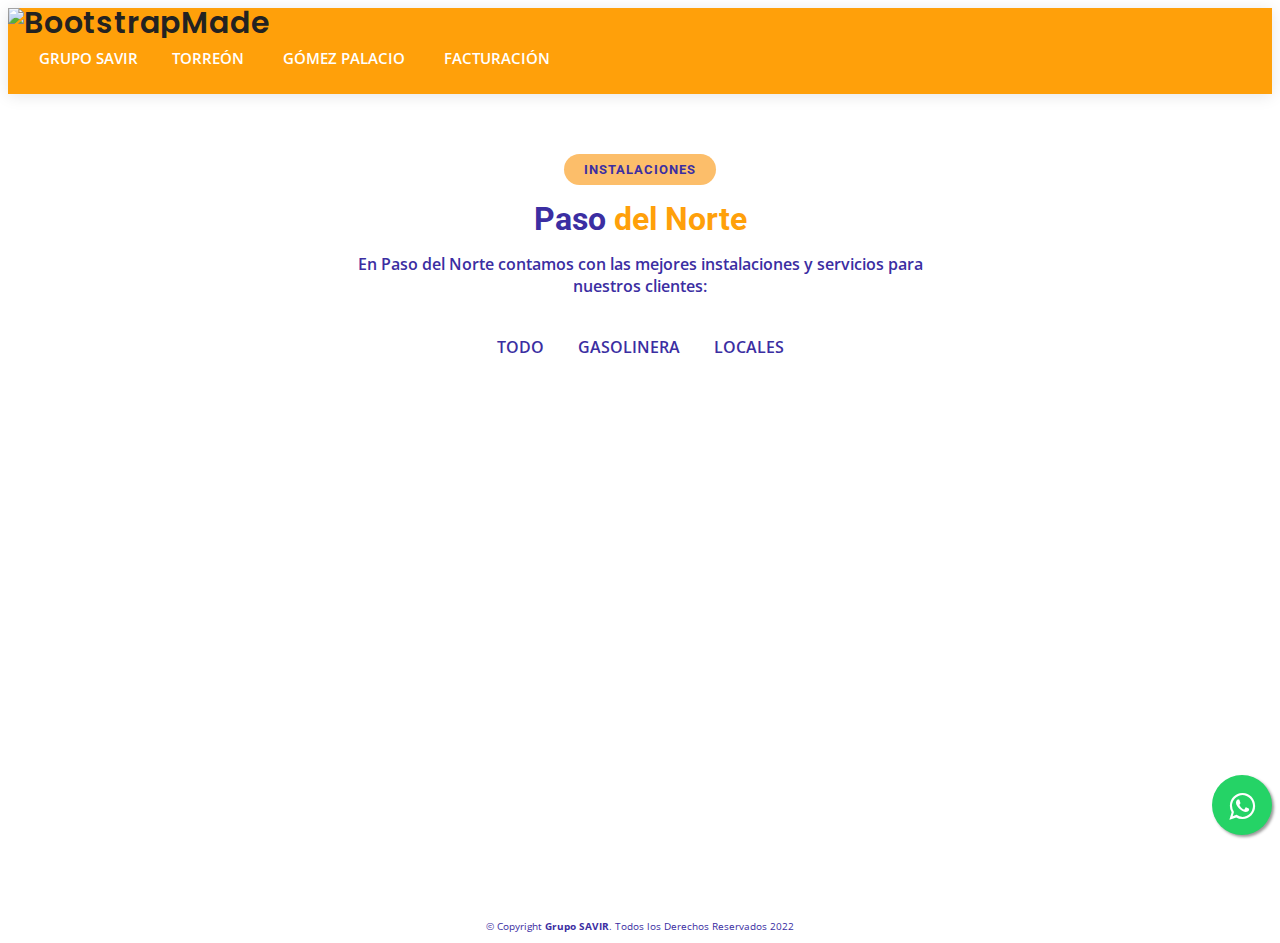
==== instalaciones-psn-gp.html @ e143ff2a "1" ====
<!DOCTYPE html>
<html lang="en">

<head>
  <meta charset="utf-8">
  <meta content="width=device-width, initial-scale=1.0" name="viewport">

  <title>Grupo Savir</title>
  <meta content="" name="description">
  <meta content="" name="keywords">

  <!-- Favicons -->
  <link href="assets/img/favicon.png" rel="icon">
  <link href="assets/img/apple-touch-icon.png" rel="apple-touch-icon">

  <!-- Google Fonts -->
  <link href="https://fonts.googleapis.com/css?family=Open+Sans:300,300i,400,400i,600,600i,700,700i|Roboto:300,300i,400,400i,500,500i,600,600i,700,700i|Poppins:300,300i,400,400i,500,500i,600,600i,700,700i" rel="stylesheet">

  <!-- Vendor CSS Files -->
  <link href="assets/vendor/aos/aos.css" rel="stylesheet">
  <link href="assets/vendor/bootstrap/css/bootstrap.min.css" rel="stylesheet">
  <link href="assets/vendor/bootstrap-icons/bootstrap-icons.css" rel="stylesheet">
  <link href="assets/vendor/boxicons/css/boxicons.min.css" rel="stylesheet">
  <link href="assets/vendor/glightbox/css/glightbox.min.css" rel="stylesheet">
  <link href="assets/vendor/swiper/swiper-bundle.min.css" rel="stylesheet">

  <!-- Template Main CSS File -->
  <link href="assets/css/style.css" rel="stylesheet">
     <link rel="stylesheet" href="assets/css/whatsapp.css">

  <!-- =======================================================
  * Template Name: BizLand - v3.7.0
  * Template URL: https://bootstrapmade.com/bizland-bootstrap-business-template/
  * Author: BootstrapMade.com
  * License: https://bootstrapmade.com/license/
  ======================================================== -->
    
</head>

<body>
<link rel="stylesheet" href="https://maxcdn.bootstrapcdn.com/font-awesome/4.5.0/css/font-awesome.min.css">
<a href="https://api.whatsapp.com/send?l=en&phone=+528711174532&text=Hola!%20Me%20gustar%C3%ADa%20agendar%20una%20cita" class="float" target="_blank">
<i class="fa fa-whatsapp my-float"></i>
</a>
 
  <!-- ======= Header ======= -->
  <header id="header" class="d-flex align-items-center">
    <div class="container d-flex align-items-center justify-content-between">

      <h1 class="logo"><a href="index.html"><img alt="BootstrapMade" src="assets/img/logo2.png"></a></h1>
      <!-- Uncomment below if you prefer to use an image logo -->
      <!-- <a href="index.html" class="logo"><img src="assets/img/logo.png" alt=""></a>-->

      <nav id="navbar" class="navbar">
        <ul>
             <li><a class="nav-link scrollto active" href="#hero"><a href="index.html">GRUPO SAVIR</a></a></li>
          
   <li class="dropdown"><a href="#"><span>TORREÓN</span> <i class="bi bi-chevron-down"></i></a>
            <ul>
              
              <li class="dropdown"><a href="#"><span>Paso del Norte</span> <i class="bi bi-chevron-right"></i></a>
                <ul>
                  <li><a href="servicios-psn-tr.html">Servicios</a></li>
                  <li><a href="instalaciones-psn-tr.html">Instalaciones</a></li>
                  
  
                </ul>
              </li>
                
                <li><a href="serv-insta-tgs.html">Territorio<br>Guerreros Sport</a></li>
                
                <li><a href="serv-insta-sl-tr.html">Súper Lavado<br>Clean Car</a></li>
                
                <li><a href="contacto-psn-tr.html">Contacto</a></li>

             
               
            </ul>
          </li>
            
            <li class="dropdown"><a href="#"><span>GÓMEZ PALACIO</span> <i class="bi bi-chevron-down"></i></a>
            <ul>
              
              <li class="dropdown"><a href="#"><span>Paso del Norte</span> <i class="bi bi-chevron-right"></i></a>
                <ul>
                  <li><a href="servicios-psn-gp.html">Servicios</a></li>
                  <li><a href="instalaciones-psn-gp.html">Instalaciones</a></li>
                  

                </ul>
              </li>
                 
                <li><a href="serv-insta-sl-gp.html">Súper Lavado<br>Clean Car</a></li>
                
                <li><a href="contacto-psn-gp.html">Contacto</a></li>

              
            </ul>
          </li>
          
          <li class="dropdown"><a href="#"><span>FACTURACIÓN</span> <i class="bi bi-chevron-down"></i></a>
            <ul>
              <li><a href="left-sidebar.html">Torreón</a></li>
                <li><a href="#">Gómez Palacio</a></li>
                </ul>
          </li>
          
        </ul>
        <i class="bi bi-list mobile-nav-toggle"></i>
      </nav><!-- .navbar -->

    </div>
  </header><!-- End Header -->

   
    
 
    
    <!-- ======= Portfolio Section ======= -->
    <section id="portfolio" class="portfolio">
      <div class="container" data-aos="fade-up">

        <div class="section-title">
          <h2>INSTALACIONES</h2>
          <h3>Paso<span> del Norte</span></h3>
          <p>En Paso del Norte contamos con las mejores instalaciones y servicios para nuestros clientes:</p>
        </div>

        <div class="row" data-aos="fade-up" data-aos-delay="100">
          <div class="col-lg-12 d-flex justify-content-center">
            
          </div>
        </div>
          
          
          
        <div class="row" data-aos="fade-up" data-aos-delay="100">
          <div class="col-lg-12 d-flex justify-content-center">
            <ul id="portfolio-flters">
              <li data-filter="*" class="filter-active">TODO</li>
              <li data-filter=".filter-app">GASOLINERA</li>
              <li data-filter=".filter-card">LOCALES</li>
              
            </ul>
          </div>
        </div>

          
          
          

        <div class="row portfolio-container" data-aos="fade-up" data-aos-delay="200">

          <div class="col-lg-4 col-md-6 portfolio-item filter-app">
            <img src="assets/img/portfolio/portfolio-42.jpg" class="img-fluid" alt="">
            <div class="portfolio-info">
              <h4>PASO DEL NORTE</h4>
              <p>SUCURSAL GÓMEZ PALACIO</p>
              <a href="assets/img/portfolio/portfolio-42.jpg" data-gallery="portfolioGallery" class="portfolio-lightbox preview-link" title=""><i class="bx bx-plus"></i></a>
              <a href="https://www.youtube.com/watch?v=MN6iuJ6tlH4" target="_blank" class="details-link" title="More Details"><i class="bx bx-link"></i></a>
            </div>
          </div>

          <div class="col-lg-4 col-md-6 portfolio-item filter-card">
            <img src="assets/img/portfolio/portfolio-43.jpg" class="img-fluid" alt="">
            <div class="portfolio-info">
              <h4>RENTA DE LOCALES</h4>
              <p>SUCURSAL GÓMEZ PALACIO</p>
              <a href="assets/img/portfolio/portfolio-43.jpg" data-gallery="portfolioGallery" class="portfolio-lightbox preview-link" title=""><i class="bx bx-plus"></i></a>
               
              
            </div>
          </div>

          <div class="col-lg-4 col-md-6 portfolio-item filter-app">
            <img src="assets/img/portfolio/portfolio-47.jpg" class="img-fluid" alt="">
            <div class="portfolio-info">
              
              <p>PASO DEL NORTE</p>
              <a href="assets/img/portfolio/portfolio-47.jpg" data-gallery="portfolioGallery" class="portfolio-lightbox preview-link" title=""><i class="bx bx-plus"></i></a>
              
            </div>
          </div>
      
            
       <div class="col-lg-4 col-md-6 portfolio-item filter-app">
            <img src="assets/img/portfolio/portfolio-41.jpg" class="img-fluid" alt="">
            <div class="portfolio-info">
              
              <p>PASO DEL NORTE</p>
              <a href="assets/img/portfolio/portfolio-41.jpg" data-gallery="portfolioGallery" class="portfolio-lightbox preview-link" title=""><i class="bx bx-plus"></i></a>
              
            </div>
          </div>
     
   
                  <div class="col-lg-4 col-md-6 portfolio-item filter-card">
            <img src="assets/img/portfolio/portfolio-44.jpg" class="img-fluid" alt="">
            <div class="portfolio-info">
              
              <p>RENTA DE LOCALES</p>
              <a href="assets/img/portfolio/portfolio-44.jpg" data-gallery="portfolioGallery" class="portfolio-lightbox preview-link" title=""><i class="bx bx-plus"></i></a>
             
            </div>
          </div>
            
        
      <div class="col-lg-4 col-md-6 portfolio-item filter-app">
            <img src="assets/img/portfolio/portfolio-45.jpg" class="img-fluid" alt="">
            <div class="portfolio-info">
             
              <p>PASO DEL NORTE</p> 
              <a href="assets/img/portfolio/portfolio-45.jpg" data-gallery="portfolioGallery" class="portfolio-lightbox preview-link" title=""><i class="bx bx-plus"></i></a>
              
            </div>
          </div>      
     
 
                  <div class="col-lg-4 col-md-6 portfolio-item filter-card">
            <img src="assets/img/portfolio/portfolio-46.jpg" class="img-fluid" alt="">
            <div class="portfolio-info">
              
              <p>RENTA DE LOCALES</p>
              <a href="assets/img/portfolio/portfolio-46.jpg" data-gallery="portfolioGallery" class="portfolio-lightbox preview-link" title=""><i class="bx bx-plus"></i></a>
             
            </div>
          </div>        
            
    
      <div class="col-lg-4 col-md-6 portfolio-item filter-app">
            <img src="assets/img/portfolio/portfolio-15.jpg" class="img-fluid" alt="">
            <div class="portfolio-info">
              
              <p>PASO DEL NORTE</p>
              <a href="assets/img/portfolio/portfolio-15.jpg" data-gallery="portfolioGallery" class="portfolio-lightbox preview-link" title=""><i class="bx bx-plus"></i></a>
              
            </div>
          </div>                
            
      
       <div class="col-lg-4 col-md-6 portfolio-item filter-card">
            <img src="assets/img/portfolio/portfolio-48.jpg" class="img-fluid" alt="">
            <div class="portfolio-info">
              
              <p>RENTA DE LOCALES</p>
              <a href="assets/img/portfolio/portfolio-8.jpg" data-gallery="portfolioGallery" class="portfolio-lightbox preview-link" title=""><i class="bx bx-plus"></i></a>
              
            </div>
          </div>
     
    
       
        </div>

      </div>
    </section><!-- End Portfolio Section -->

    
    
    
    
    
    
    
    
    
          
          
          

        <div class="row portfolio-container" data-aos="fade-up" data-aos-delay="200">

            </div>
    
            
            

   



    
    

  
      
  
      
      
      
      
      
      
      
      
      
    
    
    
    
    
    
          <!-- <br>
          <div class="col-lg-5">
            <form action="forms/contacto.php" method="post" role="form" class="php-email-form">
              <div class="row">
                <div class="col form-group">
                  <input type="text" name="name" class="form-control" id="name" placeholder="Your Name" required>
                </div>
                <div class="col form-group">
                  <input type="email" class="form-control" name="email" id="email" placeholder="Your Email" required>
                </div>
              </div>
              <div class="form-group">
                <input type="text" class="form-control" name="subject" id="subject" placeholder="Subject" required>
              </div>
              <div class="form-group">
                <textarea class="form-control" name="message" rows="5" placeholder="Message" required></textarea>
              </div>
              <div class="my-3">
                <div class="loading">Loading</div>
                <div class="error-message"></div>
                <div class="sent-message">Your message has been sent. Thank you!</div>
              </div>
              <div class="text-center"><button type="submit">Send Message</button></div>
            </form>
          </div> -->

        </div>

      </div>        </div>
    </section><!-- End Contact Section -->

  </main><!-- End #main -->
 

 

    <div class="container py-4">
      <div class="copyright"><center><font face="" size=1px>
          &copy; Copyright <strong><span>Grupo SAVIR</span></strong>. Todos los Derechos Reservados 2022</font></center>
      </div>
  </footer><!-- End Footer -->

  <div id="preloader"></div>
  <a href="#" class="back-to-top d-flex align-items-center justify-content-center"><i class="bi bi-arrow-up-short"></i></a>

  <!-- Vendor JS Files -->
  <script src="assets/vendor/purecounter/purecounter.js"></script>
  <script src="assets/vendor/aos/aos.js"></script>
  <script src="assets/vendor/bootstrap/js/bootstrap.bundle.min.js"></script>
  <script src="assets/vendor/glightbox/js/glightbox.min.js"></script>
  <script src="assets/vendor/isotope-layout/isotope.pkgd.min.js"></script>
  <script src="assets/vendor/swiper/swiper-bundle.min.js"></script>
  <script src="assets/vendor/waypoints/noframework.waypoints.js"></script>
  <script src="assets/vendor/php-email-form/validate.js"></script>

  <!-- Template Main JS File -->
  <script src="assets/js/main.js"></script>
       <script src="js/jquery.js"></script>
<script src="js/jquery.easing.1.3.js"></script>
<script src="js/bootstrap.min.js"></script>
<script src="js/jquery.fancybox.pack.js"></script>
<script src="js/jquery.fancybox-media.js"></script>  
<script src="js/jquery.flexslider.js"></script>
<script src="js/animate.js"></script>
<!-- Vendor Scripts -->
<script src="js/modernizr.custom.js"></script>
<script src="js/jquery.isotope.min.js"></script>
<script src="js/jquery.magnific-popup.min.js"></script>
<script src="js/animate.js"></script>
<script src="js/custom.js"></script> 

</body>

</html>
---- assets/css/style.css ----
/**
* Template Name: BizLand - v3.7.0
* Template URL: https://bootstrapmade.com/bizland-bootstrap-business-template/
* Author: BootstrapMade.com
* License: https://bootstrapmade.com/license/
*/

/*--------------------------------------------------------------
# General
--------------------------------------------------------------*/
body {
  font-family: "Open Sans", sans-serif;
  color: #3b2ea2;
}

a {
  color: #3b2ea2;
  text-decoration: none;
}

a:hover {
  color: #ffa00a;
  text-decoration: none;
}

h1, h2, h3, h4, h5, h6 {
  font-family: "Roboto", sans-serif;
}

/*--------------------------------------------------------------
# Preloader
--------------------------------------------------------------*/
#preloader {
  position: fixed;
  top: 0;
  left: 0;
  right: 0;
  bottom: 0;
  z-index: 9999;
  overflow: hidden;
  background: #fff;
}

#preloader:before {
  content: "";
  position: fixed;
  top: calc(50% - 30px);
  left: calc(50% - 30px);
  border: 6px solid #3b2ea2;
  border-top-color: #e2eefd;
  border-radius: 50%;
  width: 60px;
  height: 60px;
  -webkit-animation: animate-preloader 1s linear infinite;
  animation: animate-preloader 1s linear infinite;
}

@-webkit-keyframes animate-preloader {
  0% {
    transform: rotate(0deg);
  }
  100% {
    transform: rotate(360deg);
  }
}

@keyframes animate-preloader {
  0% {
    transform: rotate(0deg);
  }
  100% {
    transform: rotate(360deg);
  }
}
/*--------------------------------------------------------------
# Back to top button
--------------------------------------------------------------*/
.back-to-top {
  position: fixed;
  visibility: hidden;
  opacity: 0;
  right: 15px;
  bottom: 15px;
  z-index: 996;
  background: #3b2ea2;
  width: 40px;
  height: 40px;
  border-radius: 4px;
  transition: all 0.4s;
}
.back-to-top i {
  font-size: 28px;
  color: #fff;
  line-height: 0;
}
.back-to-top:hover {
  background: #ffa00a;
  color: #fff;
}
.back-to-top.active {
  visibility: visible;
  opacity: 1;
}

/*--------------------------------------------------------------
# Disable aos animation delay on mobile devices
--------------------------------------------------------------*/
@media screen and (max-width: 768px) {
  [data-aos-delay] {
    transition-delay: 0 !important;
  }
}
/*--------------------------------------------------------------
# Top Bar
--------------------------------------------------------------*/
#topbar {
  background: #171717;
  height: 40px;
  font-size: 10px;
  transition: all 0.5s;
  color: #fff;
  padding: 0;
}
#topbar .contact-info i {
  font-style: normal;
  color: #fff;
}
#topbar .contact-info i a, #topbar .contact-info i span {
  padding-left: 3px;
  color: #fff;
}
#topbar .contact-info i a {
  line-height: 0;
  transition: 0.3s;
  transition: 0.3s;
}
#topbar .contact-info i a:hover {
  color: #fff;
  text-decoration: underline;
}
#topbar .social-links a {
  color: rgba(255, 255, 255, 0.7);
  line-height: 0;
  transition: 0.3s;
  margin-left: 20px;
}
#topbar .social-links a:hover {
  color: white;
}

/*--------------------------------------------------------------
# Header
--------------------------------------------------------------*/
#header {
  background: #ffa00a;
  transition: all 0.5s;
  z-index: 997;
  height: 86px;
  box-shadow: 0px 2px 15px rgba(0, 0, 0, 0.1);
}
#header.fixed-top {
  height: 70px;
}
#header .logo {
  font-size: 30px;
  margin: 0;
  padding: 0;
  line-height: 1;
  font-weight: 600;
  letter-spacing: 0.8px;
  font-family: "Poppins", sans-serif;
}
#header .logo a {
  color: #222222;
}
#header .logo a span {
  color: #3b2ea2;
}
#header .logo img {
  max-height: 50px;
}

.scrolled-offset {
  margin-top: 70px;
}

/*--------------------------------------------------------------
# Navigation Menu
--------------------------------------------------------------*/
/**
* Desktop Navigation 
*/
.navbar {
  padding: 0;
}
.navbar ul {
  margin: 0;
  padding: 0;
  display: flex;
  list-style: none;
  align-items: center;
}
.navbar li {
  position: relative;
}
.navbar > ul > li {
  white-space: nowrap;
  padding: 10px 0 10px 28px;
}
.navbar a, .navbar a:focus {
  display: flex;
  align-items: center;
  justify-content: space-between;
  padding: 0 3px;
  font-size: 15px;
  font-weight: 600;
  color: #fff;
  white-space: nowrap;
  transition: 0.3s;
  position: relative;
}
.navbar a i, .navbar a:focus i {
  font-size: 12px;
  line-height: 0;
  margin-left: 5px;
}
.navbar > ul > li > a:before {
  content: "";
  position: absolute;
  width: 100%;
  height: 2px;
  bottom: -6px;
  left: 0;
  background-color: #ffa00a;
  visibility: hidden;
  width: 0px;
  transition: all 0.3s ease-in-out 0s;
}
.navbar a:hover:before, .navbar li:hover > a:before, .navbar .active:before {
  visibility: visible;
  width: 100%;
}
.navbar a:hover, .navbar .active, .navbar .active:focus, .navbar li:hover > a {
  color: #3b2ea2;
}
.navbar .dropdown ul {
  display: block;
  position: absolute;
  left: 28px;
  top: calc(100% + 30px);
  margin: 0;
  padding: 10px 0;
  z-index: 99;
  opacity: 0;
  visibility: hidden;
  background: #1f175e;
  box-shadow: 0px 0px 30px rgba(127, 137, 161, 0.25);
  transition: 0.3s;
}
.navbar .dropdown ul li {
  min-width: 200px;
}
.navbar .dropdown ul a {
  padding: 10px 20px;
  font-weight: 400;
}
.navbar .dropdown ul a i {
  font-size: 12px;
}
.navbar .dropdown ul a:hover, .navbar .dropdown ul .active:hover, .navbar .dropdown ul li:hover > a {
  color: #ffa00a;
}
.navbar .dropdown:hover > ul {
  opacity: 1;
  top: 100%;
  visibility: visible;
}
.navbar .dropdown .dropdown ul {
  top: 0;
  left: calc(100% - 30px);
  visibility: hidden;
}
.navbar .dropdown .dropdown:hover > ul {
  opacity: 1;
  top: 0;
  left: 100%;
  visibility: visible;
}
@media (max-width: 1366px) {
  .navbar .dropdown .dropdown ul {
    left: -90%;
  }
  .navbar .dropdown .dropdown:hover > ul {
    left: -100%;
  }
}

/**
* Mobile Navigation 
*/
.mobile-nav-toggle {
  color: #1f175e;
  font-size: 28px;
  cursor: pointer;
  display: none;
  line-height: 0;
  transition: 0.5s;
}
.mobile-nav-toggle.bi-x {
  color: #ffa00a; 
}

@media (max-width: 991px) {
  .mobile-nav-toggle {
    display: block;
  }

  .navbar ul {
    display: none;
  }
}
.navbar-mobile {
  position: fixed;
  overflow: hidden;
  top: 0;
  right: 0;
  left: 0;
  bottom: 0;
  background: rgba(9, 9, 9, 0.9);
  transition: 0.3s;
  z-index: 999;
}
.navbar-mobile .mobile-nav-toggle {
  position: absolute;
  top: 15px;
  right: 15px;
}
.navbar-mobile ul {
  display: block;
  position: absolute;
  top: 55px;
  right: 15px;
  bottom: 15px;
  left: 15px;
  padding: 10px 0;
  background-color: #ffa00a;  
  overflow-y: auto;
  transition: 0.3s;
}
.navbar-mobile a, .navbar-mobile a:focus {
  padding: 10px 20px;
  font-size: 15px;
  color: #ffffff;
}
.navbar-mobile > ul > li {
  padding: 0;
}
.navbar-mobile a:hover:before, .navbar-mobile li:hover > a:before, .navbar-mobile .active:before {
  visibility: hidden;
}
.navbar-mobile a:hover, .navbar-mobile .active, .navbar-mobile li:hover > a {
  color: #1f175e;
}
.navbar-mobile .getstarted, .navbar-mobile .getstarted:focus {
  margin: 15px;
}
.navbar-mobile .dropdown ul {
  position: static;
  display: none;
  margin: 10px 20px;
  padding: 10px 0;
  z-index: 99;
  opacity: 1;
  visibility: visible;
  background: #1f175e;
  box-shadow: 0px 0px 30px rgba(127, 137, 161, 0.25);
}
.navbar-mobile .dropdown ul li {
  min-width: 200px;
}
.navbar-mobile .dropdown ul a {
  padding: 10px 20px;
}
.navbar-mobile .dropdown ul a i {
  font-size: 12px;
}
.navbar-mobile .dropdown ul a:hover, .navbar-mobile .dropdown ul .active:hover, .navbar-mobile .dropdown ul li:hover > a {
  color: #ffa00a;
}
.navbar-mobile .dropdown > .dropdown-active {
  display: block;
}


/*--------------------------------------------------------------
# Hero Section
--------------------------------------------------------------*/
#hero {
  width: 100%;
  height: 75vh;
  background: url("../img/hero-bg2.jpg") top left;
  background-size: cover;
  position: relative;
}
#hero:before {
  content: "";
  background: rgba(255, 255, 255, 0.3);
  position: absolute;
  bottom: 0;
  top: 0;
  left: 0;
  right: 0;
}
#hero .container {
  position: relative;
}
#hero h1 {
  margin: 0;
  font-size: 48px;
  font-weight: 700;
  line-height: 56px;
  color: #3b2ea2;
  font-family: "Poppins", sans-serif;
}
#hero h1 span {
  color: #3b2ea2;
}
#hero h2 {
  color: #1c1e73;
  margin: 5px 0 30px 0;
  font-size: 24px;
  font-weight: 400;
}
#hero .btn-get-started {
  font-family: "Roboto", sans-serif;
  text-transform: uppercase;
  font-weight: 500;
  font-size: 14px;
  letter-spacing: 1px;
  display: inline-block;
  padding: 10px 28px;
  border-radius: 4px;
  transition: 0.5s;
  color: #fff;
  background: #3b2ea2;
}
#hero .btn-get-started:hover {
  background: #ffa00a;
}
#hero .btn-watch-video {
  font-size: 16px;
  transition: 0.5s;
  margin-left: 25px;
  color:  #3b2ea2;
  font-weight: 600;
  display: flex;
  align-items: center;
}
#hero .btn-watch-video i {
  color: #ffa00a;
  font-size: 32px;
  transition: 0.3s;
  line-height: 0;
  margin-right: 8px;
}
#hero .btn-watch-video:hover {
  color: #ffa00a;
}
#hero .btn-watch-video:hover i {
  color: #3b2ea2;
}
@media (min-width: 1024px) {
  #hero {
    background-attachment: fixed;
  }
}
@media (max-width: 768px) {
  #hero {
    height: 100vh;
  }
  #hero h1 {
    font-size: 28px;
    line-height: 36px;
  }
  #hero h2 {
    font-size: 18px;
    line-height: 24px;
    margin-bottom: 30px;
  }
  #hero .btn-get-started, #hero .btn-watch-video {
    font-size: 13px;
  }
}
@media (max-height: 500px) {
  #hero {
    height: 120vh;
  }
}




/*--------------------------------------------------------------
# Hero Section
--------------------------------------------------------------*/
#hero2 {
  width: 100%;
  height: 15vh;
  background: url("../img/hero-bg.jpg") top left;
  background-size: cover;
  position: center;
   
}
#hero2:before {
  content: "";
  background: rgba(255, 255, 255, 0.0);
  position: center;
  bottom: 0;
  top: 0;
  left: 0;
  right: 0;
}
#hero2 .container {
  position: center;
}
#hero2 h1 {
  margin: 0;
  font-size: 38px;
  font-weight: 500;
  line-height: 15vh;
  color: #fff;
  font-family: "Poppins", sans-serif;
}
#hero2 h1 span {
  color: #3b2ea2;
}
#hero2 h2 {
  color: #1c1e73;
  margin: 5px 0 30px 0;
  font-size: 24px;
  font-weight: 400;
}
#hero2 .btn-get-started {
  font-family: "Roboto", sans-serif;
  text-transform: uppercase;
  font-weight: 500;
  font-size: 14px;
  letter-spacing: 1px;
  display: inline-block;
  padding: 10px 25px;
  border-radius: 4px;
  transition: 0.5s;
  color: #fff;
  background: #ffa00a;
}
#hero2 .btn-get-started:hover {
  background: #fff;
}
#hero2 .btn-watch-video {
  font-size: 16px;
  transition: 0.5s;
  margin-left: 25px;
  color: #fff;
  font-weight: 600;
  display: flex;
  align-items: center;
}
#hero2 .btn-watch-video i {
  color: #ffa00a;
  font-size: 32px;
  transition: 0.3s;
  line-height: 0;
  margin-right: 8px;
}
#hero2 .btn-watch-video:hover {
  color: #fff;
}
#hero2 .btn-watch-video:hover i {
  color: #fff;
}
@media (min-width: 1024px) {
  #hero2 {
    background-attachment: fixed;
  }
}
@media (max-width: 768px) {
  #hero2 {
    height: 18vh;
  }
  #hero2 h1 {
    font-size: 28px;
    line-height: 36px;
  }
  #hero2 h2 {
    font-size: 18px;
    line-height: 24px;
    margin-bottom: 30px;
  }
  #hero2 .btn-get-started, #hero2 .btn-watch-video {
    font-size: 13px;
  }
}
@media (max-height: 500px) {
  #hero2 {
    height: 18vh;
  }
}










/*--------------------------------------------------------------
# Sections General
--------------------------------------------------------------*/
section {
  padding: 60px 0;
  overflow: hidden;
}

.section-bg {
  background-color: #fff;
}

.section-title {
  text-align: center;
  padding-bottom: 30px;
}
.section-title h2 {
  font-size: 13px;
  letter-spacing: 1px;
  font-weight: 700;
  padding: 8px 20px;
  margin: 0;
  background: #fcbe6a;
  color: #3b2ea2;
  display: inline-block;
  text-transform: uppercase;
  border-radius: 50px;
}
.section-title h3 {
  margin: 15px 0 0 0;
  font-size: 32px;
  font-weight: 700;
}
.section-title h3 span {
  color: #ffa00a;
}
.section-title p {
  margin: 15px auto 0 auto;
  font-weight: 600;
}
@media (min-width: 1024px) {
  .section-title p {
    width: 50%;
  }
}


/*  Sliders
==================================== */
/* --- flexslider --- */
#main-slider:before {content: '';width: 100%;height: 100%;/* background: rgba(255, 255, 255, 0.37); */z-index: 1;position: absolute;}
.flex-direction-nav a{
display:none;
}
.flexslider {
	padding:0;
	/* background: #FFEB3B; */
	position: relative;
	zoom: 1;
}
.flex-direction-nav .flex-prev{
left:0px; 
}
.flex-direction-nav .flex-next{ 
right:0px;
}
.flex-caption {zoom: 1;bottom: 198px;background-color: transparent;color: #fff;margin: 0;padding: 2px 25px 0px 30px;/* position: absolute; */left: 0;text-align: left;margin: 0 auto;right: 0px;display: inline-block;bottom: 24%;width: 80%;right: 0 !important;border-radius: 15px 15px 0 0;}
.flex-caption h3 {color: #3d4953;letter-spacing: 0px;margin-bottom: 8px;text-transform: uppercase;font-size: 70px;font-weight: 700;}
.flex-caption p {margin: 12px 0 18px;font-size: 22px;font-weight: 400;}
.skill-home{
margin-bottom:50px;
}
.c1{
border: #ed5441 1px solid;
background:#ed5441;
}
.c2{
border: #24c4db 1px solid;
background:#24c4db;
}
.c3{
border: #1891EC 1px solid;
background:#1891EC;
}
.c4{
border: #609cec 1px solid;
background:#609cec;
}
.skill-home .icons {padding: 26px 0 0;width: 94px;height: 94px;color: #fff;font-size: 42px;font-size: 32px;text-align: center;-ms-border-radius: 50%;-moz-border-radius: 50%;-webkit-border-radius: 50%;border-radius: 0;display: inline-table;border: 4px solid #53cfdd;color: #52cddd;background: transparent;border-radius: 50%;background: #ffffff;text-align: center;}
.skill-home h2 {
padding-top: 20px;
font-size: 36px;
font-weight: 700;
} 
.testimonial-solid {
padding: 50px 0 60px 0;
margin: 0 0 0 0;
background: #FFFFFF;
text-align: center;
}
.testi-icon-area {
text-align: center;
position: absolute;
top: -84px;
margin: 0 auto; 
width: 100%;
}
.testi-icon-area .quote {
padding: 15px 0 0 0;
margin: 0 0 0 0;
background: #ffffff;
text-align: center;
color: #1891EC;
display: inline-table;
width: 70px;
height: 70px;
-ms-border-radius: 50%;
-moz-border-radius: 50%;
-webkit-border-radius: 50%;
border-radius: 50%;
font-size: 42px; 
border: 1px solid #1891EC;
display: none;
}

.testi-icon-area .carousel-inner { 
margin: 20px 0;
}
.carousel-indicators {
bottom: -30px;
}
.text-center img {
margin: auto;
}
.aboutUs{
padding:40px 0;
background: #F2F2F2;
}
img.img-center {
margin: 0 auto;
display: block;
max-width: 100%;
}
.home-about{
	padding: 80px 0;
}
.home-about hr{
	padding:0;
	margin:0;
}
.home-about .info-box{
	
}









.banner{
	position: relative;
	width: 100%;
	height: 40vw;
	background-image: url(../img/banner.jpg);
	background-position: center center;
	background-size: cover;
}






/*--------------------------------------------------------------
# Breadcrumbs
--------------------------------------------------------------*/
.breadcrumbs {
  padding: 20px 0;
  background-color: #f1f6fe;
  min-height: 40px;
}
.breadcrumbs h2 {
  font-size: 24px;
  font-weight: 300;
  margin: 0;
}
@media (max-width: 992px) {
  .breadcrumbs h2 {
    margin: 0 0 10px 0;
  }
}
.breadcrumbs ol {
  display: flex;
  flex-wrap: wrap;
  list-style: none;
  padding: 0;
  margin: 0;
  font-size: 14px;
}
.breadcrumbs ol li + li {
  padding-left: 10px;
}
.breadcrumbs ol li + li::before {
  display: inline-block;
  padding-right: 10px;
  color: #6c757d;
  content: "/";
}
@media (max-width: 768px) {
  .breadcrumbs .d-flex {
    display: block !important;
    text-align: center;  
  }
  .breadcrumbs ol {
    display: block;
    text-align: center;  
  }
  .breadcrumbs ol li {
    display: inline-block;
    text-align: center;  
  }
}









/*--------------------------------------------------------------
# Featured Services
--------------------------------------------------------------*/
.featured-services .icon-box {
  padding: 30px;
  position: relative;
  overflow: hidden;
  background: #fff;
  box-shadow: 0 0 29px 0 rgba(68, 88, 144, 0.12);
  transition: all 0.3s ease-in-out;
  border-radius: 8px;
  z-index: 1;
}
.featured-services .icon-box::before {
  content: "";
  position: absolute;
  background: #cbe0fb;
  right: 0;
  left: 0;
  bottom: 0;
  top: 100%;
  transition: all 0.3s;
  z-index: -1;
}
.featured-services .icon-box:hover::before {
  background: #3b2ea2;
  top: 0;
  border-radius: 0px;
}
.featured-services .icon {
  margin-bottom: 15px;
}
.featured-services .icon i {
  font-size: 48px;
  line-height: 1;
  color: #3b2ea2;
  transition: all 0.3s ease-in-out;
}
.featured-services .title {
  font-weight: 700;
  margin-bottom: 15px;
  font-size: 18px;
}
.featured-services .title a {
  color: #111;
}
.featured-services .description {
  font-size: 15px;
  line-height: 28px;
  margin-bottom: 0;
}
.featured-services .icon-box:hover .title a, .featured-services .icon-box:hover .description {
  color: #fff;
}
.featured-services .icon-box:hover .icon i {
  color: #fff;
}

#banner{
	width: 100%;
	background:#000;
	position:relative;
	margin:0;
	padding:0;
}


/*--------------------------------------------------------------
# About
--------------------------------------------------------------*/
.about .content h3 {
  font-weight: 600;
  font-size: 26px;
}
.about .content ul {
  list-style: none;
  padding: 0;
}
.about .content ul li {
  display: flex;
  align-items: flex-start;
  margin-bottom: 35px;
}
.about .content ul li:first-child {
  margin-top: 35px;
}
.about .content ul i {
  background: #fff;
  box-shadow: 0px 6px 15px rgba(16, 110, 234, 0.12);
  font-size: 24px;
  padding: 20px;
  margin-right: 15px;
  color: #ffa00a;
  border-radius: 50px;
}
.about .content ul h5 {
  font-size: 18px;
  color: #1c1e73;
}
.about .content ul p {
  font-size: 15px;
}
.about .content p:last-child {
  margin-bottom: 0;
}


/*--------------------------------------------------------------
# Skills
--------------------------------------------------------------*/
.skills .progress {
  height: 60px;
  display: block;
  background: none;
  border-radius: 0;
}
.skills .progress .skill {
  padding: 0;
  margin: 0 0 6px 0;
  text-transform: uppercase;
  display: block;
  font-weight: 600;
  font-family: "Poppins", sans-serif;
  color: #222222;
}
.skills .progress .skill .val {
  float: right;
  font-style: normal;
}
.skills .progress-bar-wrap {
  background: #e2eefd;
  height: 10px;
}
.skills .progress-bar {
  width: 1px;
  height: 10px;
  transition: 0.9s;
  background-color: #3b2ea2;
}

/*--------------------------------------------------------------
# Counts
--------------------------------------------------------------*/
.counts {
  padding: 70px 0 60px;
}
.counts .count-box {
  padding: 30px 30px 25px 30px;
  width: 100%;
  position: relative;
  text-align: center;
  background: #f1f6fe;
}
.counts .count-box i {
  position: absolute;
  top: -28px;
  left: 50%;
  transform: translateX(-50%);
  font-size: 24px;
  background: #3b2ea2;
  color: #fff;
  width: 56px;
  height: 56px;
  line-height: 0;
  border-radius: 50px;
  border: 5px solid #fff;
  display: inline-flex;
  align-items: center;
  justify-content: center;
}
.counts .count-box span {
  font-size: 36px;
  display: block;
  font-weight: 600;
  color: #062b5b;
}
.counts .count-box p {
  padding: 0;
  margin: 0;
  font-family: "Roboto", sans-serif;
  font-size: 14px;
}

/*--------------------------------------------------------------
# Clients
--------------------------------------------------------------*/
.clients {
  padding: 0px 0;
  text-align: center;
}
.clients img {
  max-width: 100%;
  transition: all 0.4s ease-in-out;
  display: inline-block;
  padding: 15px 0;

}
.clients img:hover {
  transform: scale(1.25);
}
@media (max-width: 768px) {
  .clients img {
    max-width: 80%;
  }
}

/*--------------------------------------------------------------
# Services
--------------------------------------------------------------*/
.services .icon-box {
  text-align: center;
  border: 1px solid #e2eefd;
  padding: 80px 20px;
  transition: all ease-in-out 0.3s;
  background: #fff;
}
.services .icon-box .icon {
  margin: 0 auto;
  width: 64px;
  height: 64px;
  background: #f1f6fe;
  border-radius: 4px;
  border: 1px solid #deebfd;
  display: flex;
  align-items: center;
  justify-content: center;
  margin-bottom: 20px;
  transition: ease-in-out 0.3s;
}
.services .icon-box .icon i {
  color: #fff;
  font-size: 28px;
  transition: ease-in-out 0.3s;
}
.services .icon-box h4 {
  font-weight: 700;
  margin-bottom: 15px;
  font-size: 24px;
}
.services .icon-box h4 a {
  color: #222222;
  transition: ease-in-out 0.3s;
}
.services .icon-box p {
  line-height: 24px;
  font-size: 14px;
  margin-bottom: 0;
}
.services .icon-box:hover {
  border-color: #fff;
  box-shadow: 0px 0 25px 0 rgba(16, 110, 234, 0.1);
}
.services .icon-box:hover h4 a, .services .icon-box:hover .icon i {
  color: #3b2ea2;
}
.services .icon-box:hover .icon {
  border-color: #3b2ea2;
}

/*--------------------------------------------------------------
# Testimonials
--------------------------------------------------------------*/
.testimonials {
  padding: 80px 0;
  background: url("../img/testimonials-bg.jpg") no-repeat;
  background-position: center center;
  background-size: cover;
  position: relative;
}
.testimonials::before {
  content: "";
  position: absolute;
  left: 0;
  right: 0;
  top: 0;
  bottom: 0;
  background: rgba(0, 0, 0, 0.7);
}
.testimonials .section-header {
  margin-bottom: 40px;
}
.testimonials .testimonials-carousel, .testimonials .testimonials-slider {
  overflow: hidden;
}
.testimonials .testimonial-item {
  text-align: center;
  color: #fff;
}
.testimonials .testimonial-item .testimonial-img {
  width: 100px;
  border-radius: 50%;
  border: 6px solid rgba(255, 255, 255, 0.15);
  margin: 0 auto;
}
.testimonials .testimonial-item h3 {
  font-size: 20px;
  font-weight: bold;
  margin: 10px 0 5px 0;
  color: #fff;
}
.testimonials .testimonial-item h4 {
  font-size: 14px;
  color: #ddd;
  margin: 0 0 15px 0;
}
.testimonials .testimonial-item .quote-icon-left, .testimonials .testimonial-item .quote-icon-right {
  color: rgba(255, 255, 255, 0.4);
  font-size: 26px;
}
.testimonials .testimonial-item .quote-icon-left {
  display: inline-block;
  left: -5px;
  position: relative;
}
.testimonials .testimonial-item .quote-icon-right {
  display: inline-block;
  right: -5px;
  position: relative;
  top: 10px;
}
.testimonials .testimonial-item p {
  font-style: italic;
  margin: 0 auto 15px auto;
  color: #eee;
}
.testimonials .swiper-pagination {
  margin-top: 20px;
  position: relative;
}
.testimonials .swiper-pagination .swiper-pagination-bullet {
  width: 12px;
  height: 12px;
  background-color: rgba(255, 255, 255, 0.5);
  opacity: 1;
}
.testimonials .swiper-pagination .swiper-pagination-bullet-active {
  background-color: #3b2ea2;
}
@media (min-width: 992px) {
  .testimonials .testimonial-item p {
    width: 80%;
  }
}

/*--------------------------------------------------------------
# Portfolio
--------------------------------------------------------------*/
.portfolio #portfolio-flters {
  padding: 0;
  margin: 0 auto 15px auto;
  list-style: none;
  text-align: center;
  border-radius: 50px;
  padding: 2px 15px;
}
.portfolio #portfolio-flters li {
  cursor: pointer;
  display: inline-block;
  padding: 10px 15px 8px 15px;
  font-size: 16px;
  font-weight: 600;
  line-height: 1;
  text-transform: uppercase;
  color: #3b2ea2;
  margin-bottom: 5px;
  transition: all 0.3s ease-in-out;
}
.portfolio #portfolio-flters li:hover, .portfolio #portfolio-flters li.filter-active {
  color: #3b2ea2;
}
.portfolio #portfolio-flters li:last-child {
  margin-right: 0;
}
.portfolio .portfolio-item {
  margin-bottom: 30px;
}
.portfolio .portfolio-item .portfolio-info {
  opacity: 0;
  position: absolute;
  left: 30px;
  right: 30px;
  bottom: 0;
  z-index: 3;
  transition: all ease-in-out 0.3s;
  background: rgba(255, 255, 255, 0.9);
  padding: 15px;
}
.portfolio .portfolio-item .portfolio-info h4 {
  font-size: 18px;
  color: #fff;
  font-weight: 600;
  color: #222222;
}
.portfolio .portfolio-item .portfolio-info p {
  color: #1c1e73;
  font-size: 14px;
  margin-bottom: 0;
}
.portfolio .portfolio-item .portfolio-info .preview-link, .portfolio .portfolio-item .portfolio-info .details-link {
  position: absolute;
  right: 40px;
  font-size: 24px;
  top: calc(50% - 18px);
  color: #3c3c3c;
}
.portfolio .portfolio-item .portfolio-info .preview-link:hover, .portfolio .portfolio-item .portfolio-info .details-link:hover {
  color: #3b2ea2;
}
.portfolio .portfolio-item .portfolio-info .details-link {
  right: 10px;
}
.portfolio .portfolio-item .portfolio-links {
  opacity: 0;
  left: 0;
  right: 0;
  text-align: center;
  z-index: 3;
  position: absolute;
  transition: all ease-in-out 0.3s;
}
.portfolio .portfolio-item .portfolio-links a {
  color: #fff;
  margin: 0 2px;
  font-size: 28px;
  display: inline-block;
  transition: 0.3s;
}
.portfolio .portfolio-item .portfolio-links a:hover {
  color: #6ba7f5;
}
.portfolio .portfolio-item:hover .portfolio-info {
  opacity: 1;
  bottom: 20px;
}

/*--------------------------------------------------------------
# Portfolio Details
--------------------------------------------------------------*/
.portfolio-details {
  padding-top: 40px;
}
.portfolio-details .portfolio-details-slider img {
  width: 100%;
}
.portfolio-details .portfolio-details-slider .swiper-pagination {
  margin-top: 20px;
  position: relative;
}
.portfolio-details .portfolio-details-slider .swiper-pagination .swiper-pagination-bullet {
  width: 12px;
  height: 12px;
  background-color: #fff;
  opacity: 1;
  border: 1px solid #3b2ea2;
}
.portfolio-details .portfolio-details-slider .swiper-pagination .swiper-pagination-bullet-active {
  background-color: #3b2ea2;
}
.portfolio-details .portfolio-info {
  padding: 30px;
  box-shadow: 0px 0 30px rgba(34, 34, 34, 0.08);
}
.portfolio-details .portfolio-info h3 {
  font-size: 22px;
  font-weight: 700;
  margin-bottom: 20px;
  padding-bottom: 20px;
  border-bottom: 1px solid #eee;
}
.portfolio-details .portfolio-info ul {
  list-style: none;
  padding: 0;
  font-size: 15px;
}
.portfolio-details .portfolio-info ul li + li {
  margin-top: 10px;
}
.portfolio-details .portfolio-description {
  padding-top: 30px;
}
.portfolio-details .portfolio-description h2 {
  font-size: 26px;
  font-weight: 700;
  margin-bottom: 20px;
}
.portfolio-details .portfolio-description p {
  padding: 0;
}

/*--------------------------------------------------------------
# Team
--------------------------------------------------------------*/
.team {
  padding: 60px 0;
}
.team .member {
  margin-bottom: 20px;
  overflow: hidden;
  border-radius: 4px;
  background: #fff;
  box-shadow: 0px 2px 15px rgba(16, 110, 234, 0.15);
}
.team .member .member-img {
  position: relative;
  overflow: hidden;
}
.team .member .social {
  position: absolute;
  left: 0;
  bottom: 30px;
  right: 0;
  opacity: 0;
  transition: ease-in-out 0.3s;
  text-align: center;
}
.team .member .social a {
  transition: color 0.3s;
  color: #222222;
  margin: 0 3px;
  padding-top: 7px;
  border-radius: 4px;
  width: 36px;
  height: 36px;
  background: rgba(16, 110, 234, 0.8);
  display: inline-block;
  transition: ease-in-out 0.3s;
  color: #fff;
}
.team .member .social a:hover {
  background: #fff;
}
.team .member .social i {
  font-size: 18px;
}
.team .member .member-info {
  padding: 25px 15px;
}
.team .member .member-info h4 {
  font-weight: 700;
  margin-bottom: 5px;
  font-size: 18px;
  color: #222222;
}
.team .member .member-info span {
  display: block;
  font-size: 13px;
  font-weight: 400;
  color: #aaaaaa;
}
.team .member .member-info p {
  font-style: italic;
  font-size: 14px;
  line-height: 26px;
  color: #777777;
}
.team .member:hover .social {
  opacity: 1;
  bottom: 15px;
}





/*--------------------------------------------------------------
# Sport
--------------------------------------------------------------*/
.sport {
  padding: 60px 0;
}
.sport .member {
  margin-bottom: 20px;
  overflow: hidden;
  border-radius: 4px;
  background: #fff;
  box-shadow: 0px 2px 15px rgba(16, 110, 234, 0.15);
}
.sport .member .member-img {
  position: relative;
  overflow: hidden;
}
.sport .member .social {
  position: absolute;
  left: 0;
  bottom: 30px;
  right: 0;
  opacity: 0;
  transition: ease-in-out 0.3s;
  text-align: center;
}
.sport .member .social a {
  transition: color 0.3s;
  color: #222222;
  margin: 0 3px;
  padding-top: 7px;
  border-radius: 4px;
  width: 36px;
  height: 36px;
  background: rgba(16, 110, 234, 0.8);
  display: inline-block;
  transition: ease-in-out 0.3s;
  color: #fff;
}
.sport .member .social a:hover {
  background: #fff;
}
.sport .member .social i {
  font-size: 18px;
}
.sport .member .member-info {
  padding: 25px 15px;
}
.sport .member .member-info h4 {
  font-weight: 700;
  margin-bottom: 5px;
  font-size: 18px;
  color: #222222;
}
.sport .member .member-info span {
  display: block;
  font-size: 13px;
  font-weight: 400;
  color: #aaaaaa;
}
.sport .member .member-info p {
  font-style: italic;
  font-size: 14px;
  line-height: 26px;
  color: #777777;
}
.sport .member:hover .social {
  opacity: 1;
  bottom: 15px;
}



















/*--------------------------------------------------------------
# Pricing
--------------------------------------------------------------*/
.pricing .box {
  padding: 20px;
  background: #fff;
  text-align: center;
  box-shadow: 0px 0px 4px rgba(0, 0, 0, 0.12);
  border-radius: 5px;
  position: relative;
  overflow: hidden;
}
.pricing .box h3 {
  font-weight: 400;
  margin: -20px -20px 20px -20px;
  padding: 20px 15px;
  font-size: 16px;
  font-weight: 600;
  color: #777777;
  background: #f8f8f8;
}
.pricing .box h4 {
  font-size: 36px;
  color: #3b2ea2;
  font-weight: 600;
  font-family: "Poppins", sans-serif;
  margin-bottom: 20px;
}
.pricing .box h4 sup {
  font-size: 20px;
  top: -15px;
  left: -3px;
}
.pricing .box h4 span {
  color: #bababa;
  font-size: 16px;
  font-weight: 300;
}
.pricing .box ul {
  padding: 0;
  list-style: none;
  color: #3b2ea2;
  text-align: center;
  line-height: 20px;
  font-size: 14px;
}
.pricing .box ul li {
  padding-bottom: 16px;
}
.pricing .box ul i {
  color: #3b2ea2;
  font-size: 18px;
  padding-right: 4px;
}
.pricing .box ul .na {
  color: #ccc;
  text-decoration: line-through;
}
.pricing .btn-wrap {
  margin: 20px -20px -20px -20px;
  padding: 20px 15px;
  background: #f8f8f8;
  text-align: center;
}
.pricing .btn-buy {
  background: #3b2ea2;
  display: inline-block;
  padding: 8px 35px 10px 35px;
  border-radius: 4px;
  color: #fff;
  transition: none;
  font-size: 14px;
  font-weight: 400;
  font-family: "Roboto", sans-serif;
  font-weight: 600;
  transition: 0.3s;
}
.pricing .btn-buy:hover {
  background: #fff;
}
.pricing .featured h3 {
  color: #fff;
  background: #3b2ea2;
}
.pricing .advanced {
  width: 200px;
  position: absolute;
  top: 18px;
  right: -68px;
  transform: rotate(45deg);
  z-index: 1;
  font-size: 14px;
  padding: 1px 0 3px 0;
  background: #3b2ea2;
  color: #fff;
}

/*--------------------------------------------------------------
# Frequently Asked Questions
--------------------------------------------------------------*/
.faq {
  padding: 60px 0;
}
.faq .faq-list {
  padding: 0;
  list-style: none;
}
.faq .faq-list li {
  border-bottom: 1px solid #d4e5fc;
  margin-bottom: 20px;
  padding-bottom: 20px;
}
.faq .faq-list .question {
  display: block;
  position: relative;
  font-family: #3b2ea2;
  font-size: 18px;
  line-height: 24px;
  font-weight: 400;
  padding-left: 25px;
  cursor: pointer;
  color: #ffa00a;
  transition: 0.3s;
}
.faq .faq-list i {
  font-size: 16px;
  position: absolute;
  left: 0;
  top: -2px;
}
.faq .faq-list p {
  margin-bottom: 0;
  padding: 10px 0 0 25px;
}
.faq .faq-list .icon-show {
  display: none;
}
.faq .faq-list .collapsed {
  color: black;
}
.faq .faq-list .collapsed:hover {
  color: #3b2ea2;
}
.faq .faq-list .collapsed .icon-show {
  display: inline-block;
  transition: 0.6s;
}
.faq .faq-list .collapsed .icon-close {
  display: none;
  transition: 0.6s;
}

/*--------------------------------------------------------------
# Contact
--------------------------------------------------------------*/
.contact .info-box {
  color: #3b2ea2;
  text-align: center;
  box-shadow: 0 0 30px rgba(214, 215, 216, 0.3);
  padding: 20px 0 30px 0;
}
.contact .info-box i {
  font-size: 32px;
  color: #ffa00a;
  border-radius: 50%;
  padding: 8px;
  border: 2px dotted #3b2ea2;
}
.contact .info-box h3 {
  font-size: 20px;
  color: #777777;
  font-weight: 700;
  margin: 10px 0;
}
.contact .info-box p {
  padding: 0;
  line-height: 24px;
  font-size: 14px;
  margin-bottom: 0;
}
.contact .php-email-form {
  box-shadow: 0 0 30px rgba(214, 215, 216, 0.4);
  padding: 30px;
}
.contact .php-email-form .error-message {
  display: none;
  color: #fff;
  background: #ed3c0d;
  text-align: left;
  padding: 15px;
  font-weight: 600;
}
.contact .php-email-form .error-message br + br {
  margin-top: 25px;
}
.contact .php-email-form .sent-message {
  display: none;
  color: #fff;
  background: #18d26e;
  text-align: center;
  padding: 15px;
  font-weight: 600;
}
.contact .php-email-form .loading {
  display: none;
  background: #fff;
  text-align: center;
  padding: 15px;
}
.contact .php-email-form .loading:before {
  content: "";
  display: inline-block;
  border-radius: 50%;
  width: 24px;
  height: 24px;
  margin: 0 10px -6px 0;
  border: 3px solid #18d26e;
  border-top-color: #eee;
  -webkit-animation: animate-loading 1s linear infinite;
  animation: animate-loading 1s linear infinite;
}
.contact .php-email-form .form-group {
  margin-bottom: 20px;
}
.contact .php-email-form input, .contact .php-email-form textarea {
  border-radius: 0;
  box-shadow: none;
  font-size: 14px;
}
.contact .php-email-form input:focus, .contact .php-email-form textarea:focus {
  border-color: #3b2ea2;
}
.contact .php-email-form input {
  padding: 10px 15px;
}
.contact .php-email-form textarea {
  padding: 12px 15px;
}
.contact .php-email-form button[type=submit] {
  background: #3b2ea2;
  border: 0;
  padding: 10px 30px;
  color: #fff;
  transition: 0.4s;
  border-radius: 4px;
}
.contact .php-email-form button[type=submit]:hover {
  background: #c2581d;
}
@-webkit-keyframes animate-loading {
  0% {
    transform: rotate(0deg);
  }
  100% {
    transform: rotate(360deg);
  }
}
@keyframes animate-loading {
  0% {
    transform: rotate(0deg);
  }
  100% {
    transform: rotate(360deg);
  }
}


/*--------------------------------------------------------------
# Centro
--------------------------------------------------------------*/

.img-centro {
  margin: 0px auto 0px;
  display: block;
}



/*--------------------------------------------------------------
# Footer
--------------------------------------------------------------*/
#footer {
  background: #fff;
  padding: 0 0 30px 0;
  color: #3b2ea2;
  font-size: 14px;
  background: #fff;
}
#footer .footer-newsletter {
  padding: 50px 0;
  background: #f1f6fe;
  text-align: center;
  font-size: 15px;
}
#footer .footer-newsletter h4 {
  font-size: 24px;
  margin: 0 0 20px 0;
  padding: 0;
  line-height: 1;
  font-weight: 600;
}
#footer .footer-newsletter form {
  margin-top: 30px;
  background: #fff;
  padding: 6px 10px;
  position: relative;
  border-radius: 4px;
  box-shadow: 0px 2px 15px rgba(0, 0, 0, 0.06);
  text-align: left;
}
#footer .footer-newsletter form input[type=email] {
  border: 0;
  padding: 4px 8px;
  width: calc(100% - 100px);
}
#footer .footer-newsletter form input[type=submit] {
  position: absolute;
  top: 0;
  right: 0;
  bottom: 0;
  border: 0;
  background: none;
  font-size: 16px;
  padding: 0 20px;
  background: #3b2ea2;
  color: #fff;
  transition: 0.3s;
  border-radius: 0 4px 4px 0;
  box-shadow: 0px 2px 15px rgba(0, 0, 0, 0.1);
}
#footer .footer-newsletter form input[type=submit]:hover {
  background: #0d58ba;
}
#footer .footer-top {
  padding: 60px 0 30px 0;
  background: #fff;
}
#footer .footer-top .footer-contact {
  margin-bottom: 30px;
}
#footer .footer-top .footer-contact h3 {
  font-size: 24px;
  margin: 0 0 15px 0;
  padding: 2px 0 2px 0;
  line-height: 1;
  font-weight: 700;
}
#footer .footer-top .footer-contact h3 span {
  color: #3b2ea2;
}
#footer .footer-top .footer-contact p {
  font-size: 14px;
  line-height: 24px;
  margin-bottom: 0;
  font-family: "Roboto", sans-serif;
  color: #777777;
}
#footer .footer-top h4 {
  font-size: 16px;
  font-weight: bold;
  color: #3b2ea2;
  position: relative;
  padding-bottom: 12px;
}
#footer .footer-top .footer-links {
  margin-bottom: 0px;
}
#footer .footer-top .footer-links ul {
  list-style: none;
  padding: 0;
  margin: 0;
}
#footer .footer-top .footer-links ul i {
  padding-right: 2px;
  color: #3b2ea2;
  font-size: 18px;
  line-height: 1;
}
#footer .footer-top .footer-links ul li {
  padding: 10px 0;
  display: flex;
  align-items: center;
}
#footer .footer-top .footer-links ul li:first-child {
  padding-top: 0;
}
#footer .footer-top .footer-links ul a {
  color: #777777;
  transition: 0.3s;
  display: inline-block;
  line-height: 1;
}
#footer .footer-top .footer-links ul a:hover {
  text-decoration: none;
  color: #3b2ea2;
}
#footer .footer-top .social-links a {
  font-size: 18px;
  display: inline-block;
  background: #3b2ea2;
  color: #fff;
  line-height: 1;
  padding: 8px 0;
  margin-right: 20px;
  border-radius: 20px;
  text-align: center;
  width: 36px;
  height: 36px;
  transition: 0.3s;
}
#footer .footer-top .social-links a:hover {
  background: #ffa00a;
  color: #fff;
  text-decoration: none;
}
#footer .copyright {
  text-align: center;
  float: left;
}
#footer .credits {
  float: right;
  text-align: center;
  font-size: 13px;
  color: #3b2ea2;
}
@media (max-width: 768px) {
  #footer .copyright, #footer .credits {
    float: none;
    text-align: center;
    padding: 2px 0;
  }
}
---- assets/css/whatsapp.css ----
.float{
	position:fixed;
	width:60px;
	height:60px;
	bottom:65px;
	right:8px;
	background-color:#25d366;
	color:#FFF;
	border-radius:50px;
	text-align:center;
  font-size:30px;
	box-shadow: 2px 2px 3px #999;
  z-index:100;
}


a:hover {
  color: #fff;
  text-decoration: none;
}

.my-float{
	margin-top:16px;
}
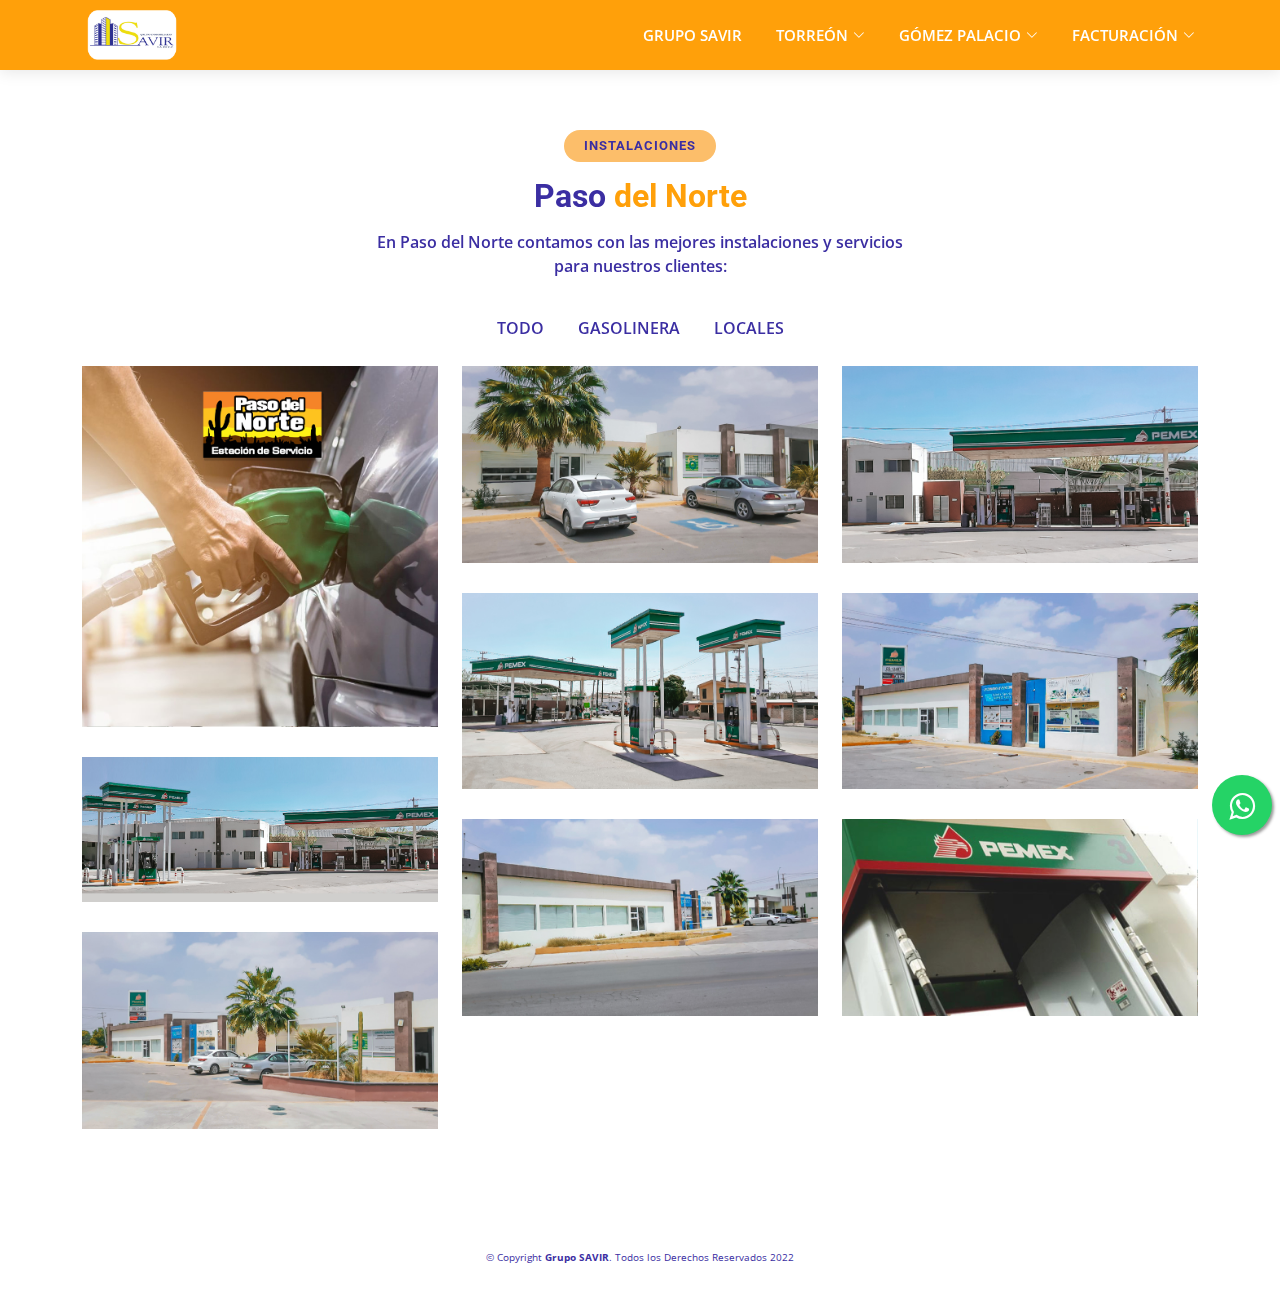
==== commit 8f733e47: "1" ====
--- a/instalaciones-psn-gp.html
+++ b/instalaciones-psn-gp.html
@@ -243,7 +243,7 @@
             <div class="portfolio-info">
               
               <p>RENTA DE LOCALES</p>
-              <a href="assets/img/portfolio/portfolio-8.jpg" data-gallery="portfolioGallery" class="portfolio-lightbox preview-link" title=""><i class="bx bx-plus"></i></a>
+              <a href="assets/img/portfolio/portfolio-48.jpg" data-gallery="portfolioGallery" class="portfolio-lightbox preview-link" title=""><i class="bx bx-plus"></i></a>
               
             </div>
           </div>
@@ -373,4 +373,4 @@
 
 </body>
 
-</html>+</html>
